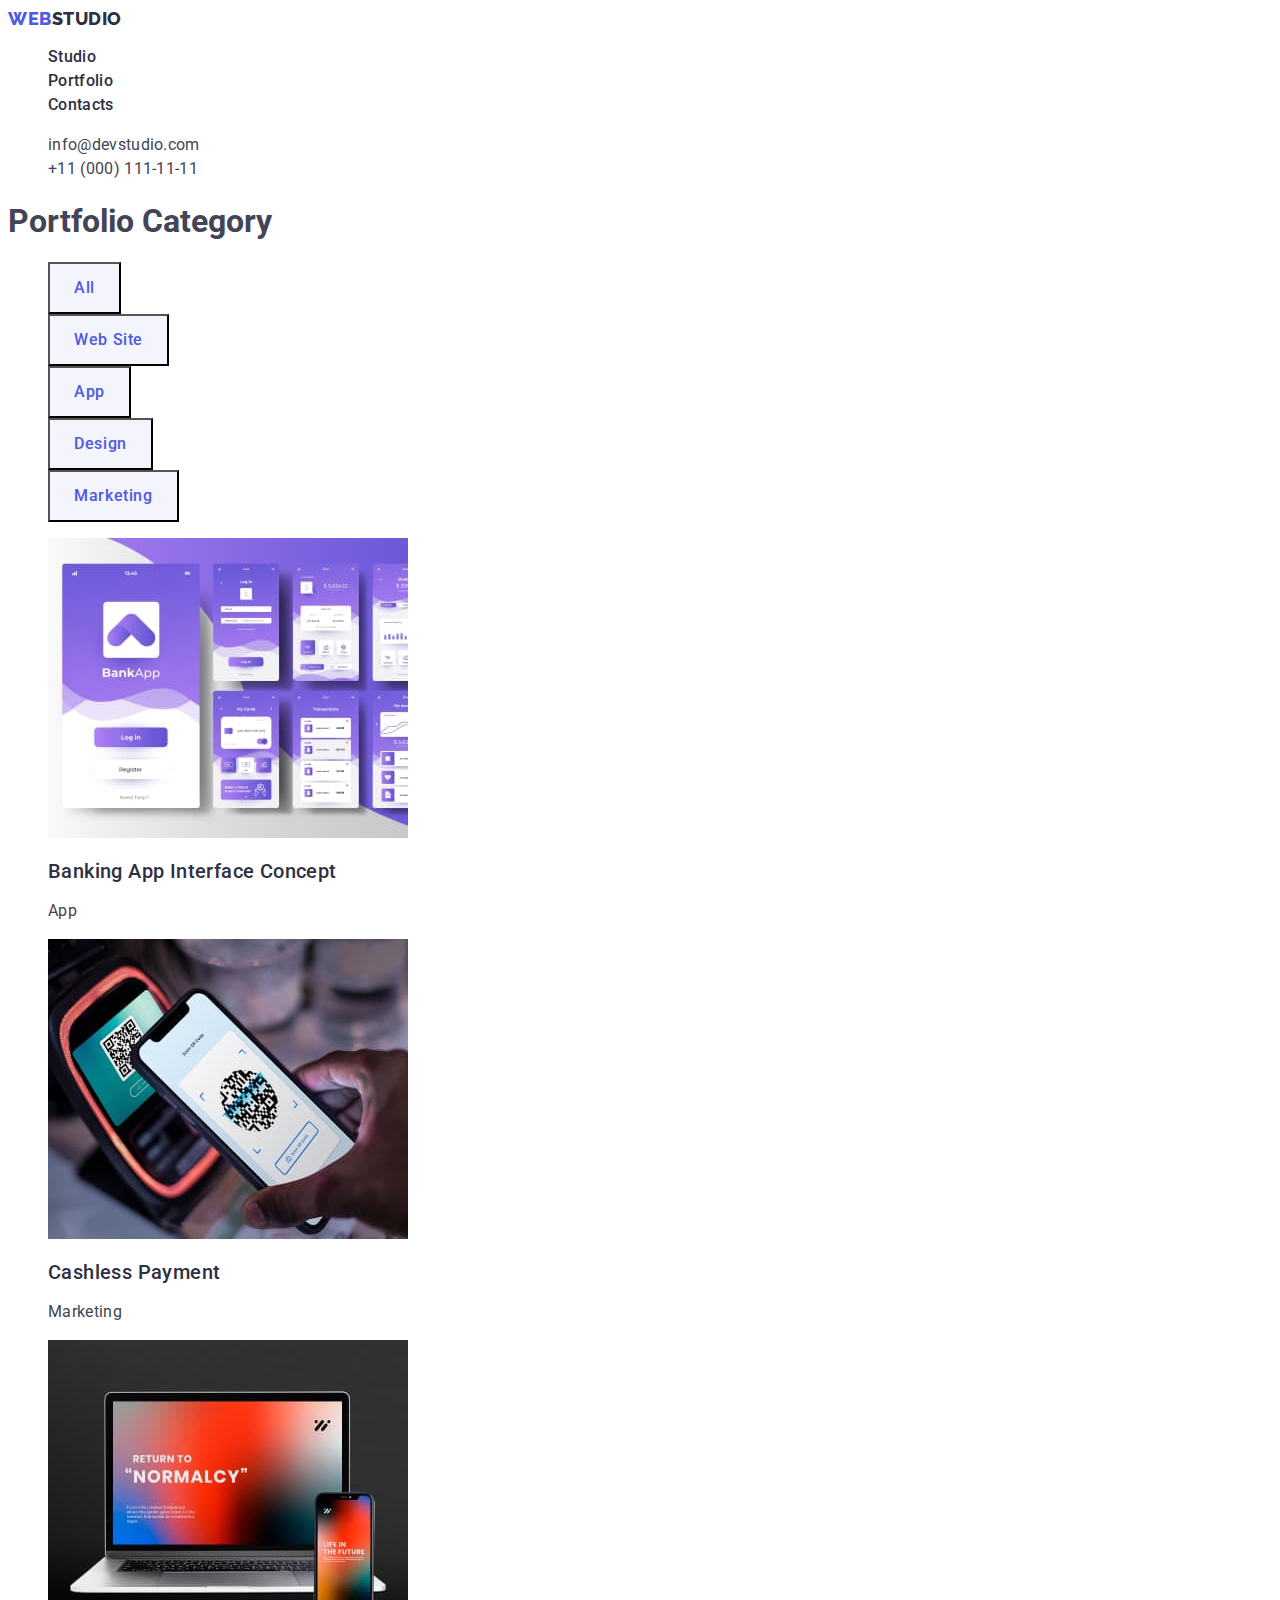
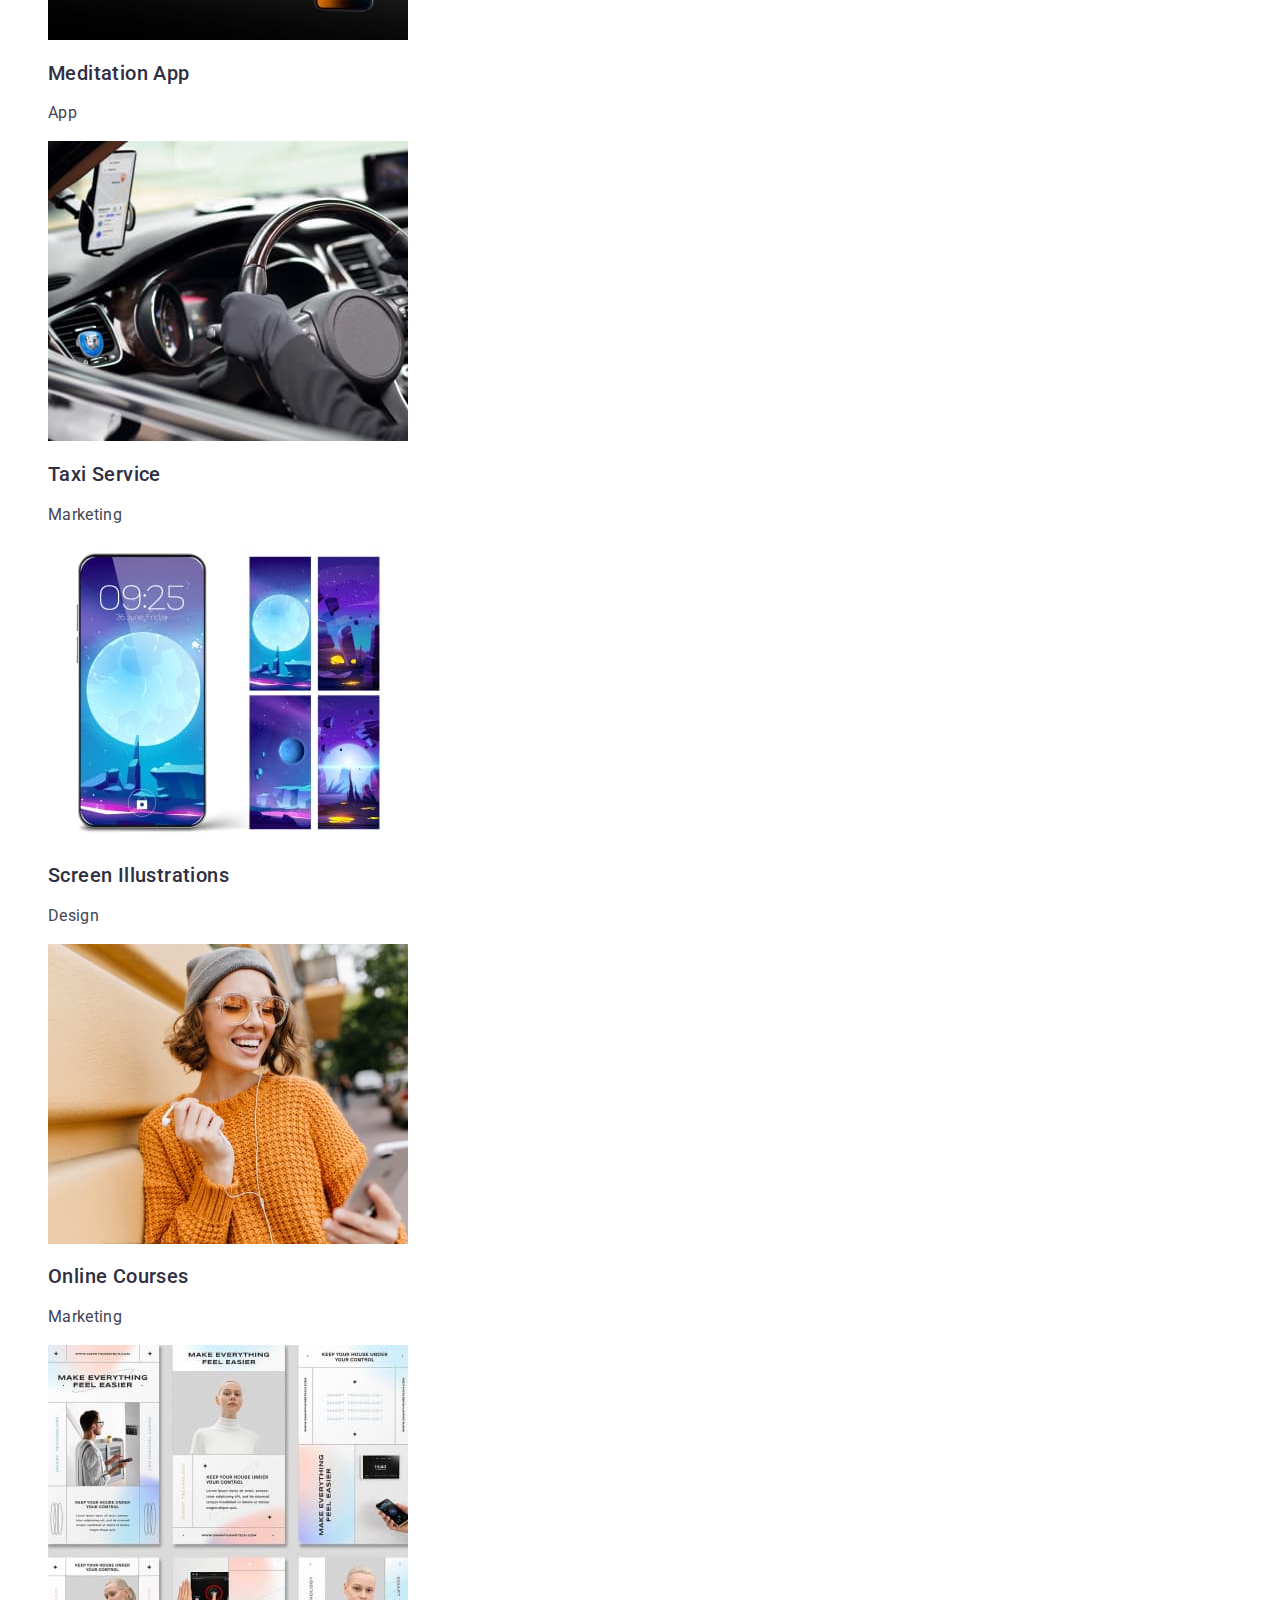
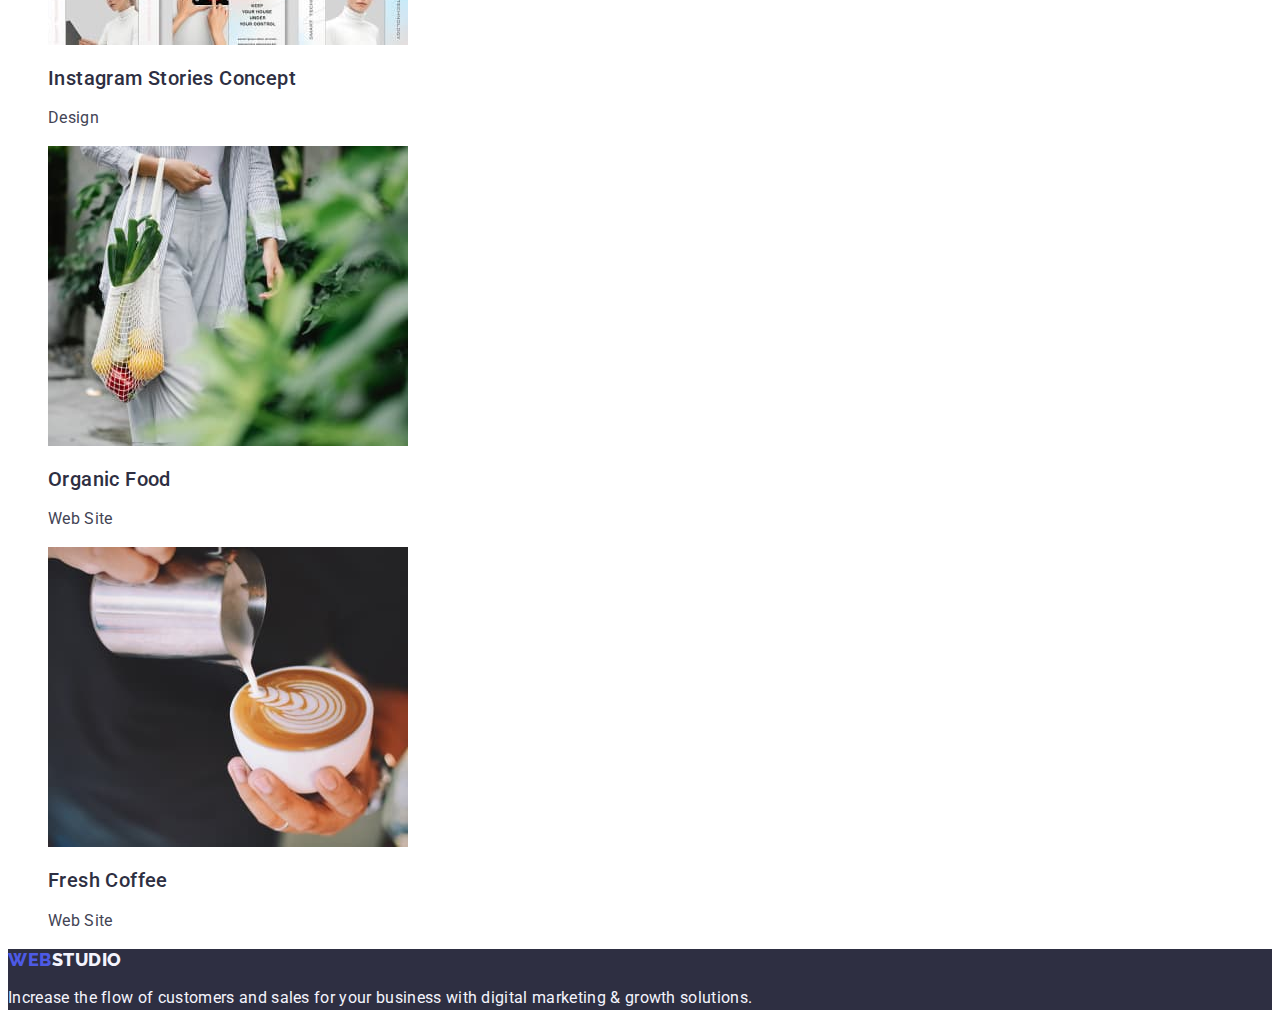
==== portfolio.html @ c45016e5 "markup3" ====
<!DOCTYPE html>
<html lang="en">
    <head>
        <meta charset="utf-8">
        <title>WebStudio</title>
        <link rel="preconnect" href="https://fonts.googleapis.com">
        <link rel="preconnect" href="https://fonts.gstatic.com" crossorigin>
        <link href="https://fonts.googleapis.com/css2?family=Roboto:wght@400;500;700;900&display=swap" rel="stylesheet">
        <link href="https://fonts.googleapis.com/css2?family=Raleway:wght@800&display=swap" rel="stylesheet">
        <link rel="stylesheet" href="./css/styles.css">
        </head>
        <body class="portfolio-bg">
            <header class="header">
                <nav class="header-navigation">
                    <a class="header-logo link" href="./index.html">Web<span class="header-logo-color link">Studio</span></a>
        
        <ul class="header-menu-list list">
            <li class="header-menu-item"><a class="header-menu-link link" href="./index.html">Studio</a></li>
            <li class="header-menu-item"><a class="header-menu-link link" href="./portfolio.html">Portfolio</a></li>
            <li class="header-menu-item"><a class="header-menu-link link" href="">Contacts</a></li>
        </ul>
        </nav>
        <address class="header-address-contact">
            <ul class="header-address-list list">
                <li class="header-address-item"><a class="header-address-link link" href="mailto:info@devstudio.com">info@devstudio.com</a></li>
                <li class="header-address-item"><a class="header-address-link link" href="tel:+110001111111">+11 (000) 111-11-11</a></li>
            </ul>
        </address>
    </header>

        <main>
            <section class="portfolio-category">
                <h1>Portfolio Category</h1>
            <ul class="portfolio-category-list list">
                <li class="portfolio-category-item"><button type="button" class="portfolio-category-btn">All</button></li>
                <li class="portfolio-category-item"><button type="button" class="portfolio-category-btn">Web Site</button></li>
                <li class="portfolio-category-item"><button type="button" class="portfolio-category-btn">App</button></li>
                <li class="portfolio-category-item"><button type="button" class="portfolio-category-btn">Design</button></li>
                <li class="portfolio-category-item"><button type="button" class="portfolio-category-btn">Marketing</button></li>
            </ul>
            </section>

            <section>
        
        <ul class="project-list list">
            <li class="project-item">
                <img class="project-img" src="./images/img-1-portfolio.jpg" width="360" height="300" alt="picture-of-banking-app-interface-concept">
                <a class="project-link link" href=""><h2 class="project-subtitle">Banking App Interface Concept</h2>
                <p class="project-text">App</p></a>
            </li>
            <li class="project-item">
                <img class="project-img" src="./images/img-2-portfolio.jpg" width="360" height="300" alt="picture-of-cashless-payment">
                <a class="project-link link" href=""><h2 class="project-subtitle">Cashless Payment</h2>
                <p class="project-text">Marketing</p></a>
            </li>
            <li class="project-item">
                <img class="project-img" src="./images/img-3-portfolio.jpg" width="360" height="300" alt="picture-of-meditation-app">
                <a class="project-link link" href=""><h2 class="project-subtitle">Meditation App</h2>
                <p class="project-text">App</p></a>
            </li>
            <li class="project-item">
                <img class="project-img" src="./images/img-4-portfolio.jpg" width="360" height="300" alt="picture-of-taxi-service">
                <a class="project-link link" href=""><h2 class="project-subtitle">Taxi Service</h2>
                <p class="project-text">Marketing</p></a>
            </li>
            <li class="project-item">
                <img class="project-img" src="./images/img-5-portfolio.jpg" width="360" height="300" alt="picture-of-screen-illustrations">
                <a class="project-link link" href=""><h2 class="project-subtitle">Screen Illustrations</h2>
                <p class="project-text">Design</p></a>
            </li>
            <li class="project-item">
                <img class="project-img" src="./images/img-6-portfolio.jpg" width="360" height="300" alt="picture-of-online-courses">
                <a class="project-link link" href=""><h2 class="project-subtitle">Online Courses</h2>
                <p class="project-text">Marketing</p></a>
            </li>
            <li class="project-item">
                <img class="project-img" src="./images/img-7-portfolio.jpg" width="360" height="300" alt="picture-of-instagram-profile">
                <a class="project-link link" href=""><h2 class="project-subtitle">Instagram Stories Concept</h2>
                <p class="project-text">Design</p></a>
            </li>
            <li class="project-item">
                <img class="project-img" src="./images/img-8-portfolio.jpg" width="360" height="300" alt="picture-of-organic-food">
                <a class="project-link link" href=""><h2 class="project-subtitle">Organic Food</h2>
                <p class="project-text">Web Site</p></a>
            </li>
            <li class="project-item">
                <img class="project-img" src="./images/img-9-portfolio.jpg" width="360" height="300" alt="picture-of-coffee">
                <a class="project-link link" href=""><h2 class="project-subtitle">Fresh Coffee</h2>
                <p class="project-text">Web Site</p></a>
            </li>
        </ul>
        </section>
        </main>
        <footer class="footer-background">
            <section class>
                <h2 hidden>Footer</h2>
                <a class="footer-logo link" href="./index.html">Web<span class="footer-logo-color link">Studio</span></a>
                <p class="footer-text">Increase the flow of customers and sales for your business with digital marketing & growth solutions.</p>
            </section>    
            </footer>
            </body>
        

</html>
---- css/styles.css ----
:root {
--main-cl: #2E2F42;
--slate-cl: #434455;
--iris-cl: #4D5AE5;
--ocean-cl: #404BBF;
--cloud-cl: #F4F4FD;
--white-cl: #FFF;
}

body {
font-family: 'Roboto', sans-serif;
background-color: var(--white-cl);
color: var(--slate-cl);
}

.link {
text-decoration: none;
}

.list {
list-style-type: none;
}

.visually-hidden {
position: absolute;
width: 1px;
height: 1px;
margin: -1px;
border: 0;
padding: 0;

white-space: nowrap;
clip-path: inset(100%);
clip: rect(0 0 0 0);
overflow: hidden;
}

/*!-----------------------HEADER-----------------------*/

.header-logo {
font-family: Raleway, sans-serif;
color: var(--iris-cl);
font-size: 18px;
font-style: normal;
font-weight: 800;
line-height: 1.16;
letter-spacing: 0.03em;
text-transform: uppercase;
line-height: 1.17;
}

.header-logo-color {
color: var(--main-cl);
}

.header-menu-link {
font-size: 16px;
font-weight: 500;
line-height: 1.50;
letter-spacing: 0.02em;
color: var(--main-cl);
}

.header-menu-link:hover, .header-menu-link:focus {
color: var(--ocean-cl);
}

.header-address-contact {
font-style: normal;
}

.header-address-link {
font-size: 16px;
line-height: 1.50;
letter-spacing: 0.02em;
color: var(--slate-cl);
}

.header-address-link:hover, .header-address-link:focus {
color: var(--ocean-cl);
}

/**-----------------------HERO-----------------------*/

.hero {
background-color: var(--main-cl);
width: 1440px;
height: 600px;
flex-shrink: 0;
}

.hero-title {
font-size: 56px;
font-weight: 700;
line-height: 1.07;
letter-spacing: 0.02em;
text-align: center;
color: var(--white-cl);
display: flex;
width: 496px;
flex-direction: column;
flex-shrink: 0;
}

.hero-btn {
font-family: Roboto, sans-serif;
font-size: 16px;
font-weight: 500;
line-height: 1.50;
letter-spacing: 0.04em;
color: var(--white-cl);
cursor: pointer;
border-radius: 4px;
background: var(--iris);
box-shadow: 0px 4px 4px 0px rgba(0, 0, 0, 0.15);
background-color: var(--iris-cl);
}

.hero-btn:hover, .hero-btn:focus {
    background-color: var(--ocean-cl);
}

/*?-----------------------ADVANTAGES-----------------------*/

.advantages-subtitle {
font-size: 20px;
font-weight: 500;
line-height: 1.20;
letter-spacing: 0.02em;
color: var(--main-cl);
}

.advantages-text {
font-size: 16px;
line-height: 1.50;
letter-spacing: 0.02em;
color: var(--slate-cl);
}

/**-----------------------DESCRIPTION-----------------------*/

.description-subtitle {
font-size: 36px;
font-weight: 700;
line-height: 1.11;
letter-spacing: 0.02em;
text-transform: capitalize;
text-align: center;
color: var(--main-cl);
}

/*!-----------------------TEAM-----------------------*/

.team {
    background-color: var(--cloud-cl);
}

.team-list {
    background-color: var(--white-cl);
}

.team-item {
    background-color: var(--white-cl);
}

.team-title {
font-size: 36px;
font-weight: 700;
line-height: 1.11;
letter-spacing: 0.02em;
text-transform: capitalize;
text-align: center;
color: var(--main-cl);
}

.team-subtitle {
font-size: 20px;
font-weight: 500;
line-height: 1.20;
letter-spacing: 0.02em;
text-align: center;
color: var(--main-cl);
}

.team-text {
font-size: 16px;
line-height: 1.50;
letter-spacing: 0.02em;
text-align: center;
color: var(--slate-cl);
}

/*?-----------------------FOOTER-----------------------*/

.footer-background {
    background-color: var(--main-cl);
}

.footer-logo {
font-family: Raleway, sans-serif;
color: var(--iris-cl);
font-size: 18px;
font-style: normal;
font-weight: 800;
line-height: 1.17;
letter-spacing: 0.03em;
text-transform: uppercase;
text-decoration: none;
}

.footer-logo-color {
    color: var(--cloud-cl);
}

.footer-text {
font-family: Roboto;
font-size: 16px;
line-height: 1.50;
letter-spacing: 0.02em;
color: var(--cloud-cl);
}

/**-----------------------PORTFOLIO-CATEGORY-----------------------*/

.portfolio-bg {
color: var(--slate-cl);
}

.portfolio-category-list {
list-style: none;
}

.portfolio-category-btn {
font-family: Roboto, sans-serif;
font-size: 16px;
font-weight: 500;
line-height: 1.50;
letter-spacing: 0.04em;
color: var(--iris-cl);
cursor: pointer;
display: flex;
padding: 12px 24px;
align-items: flex-start;
background-color: var(--cloud-cl);
}

.portfolio-category-btn:hover, .portfolio-category-btn:focus {
color: var(--white-cl);
display: flex;
padding: 12px 24px;
align-items: flex-start;
border-radius: 4px;
background-color: var(--ocean-cl);
}

/*!-----------------------PROJECT-----------------------*/

.project-subtitle {
font-size: 20px;
font-weight: 500;
line-height: 1.20;
letter-spacing: 0.02em;
color: var(--main-cl);

}
.project-text {
font-size: 16px;
line-height: 1.50;
letter-spacing: 0.02em;
color: var(--slate-cl);
}
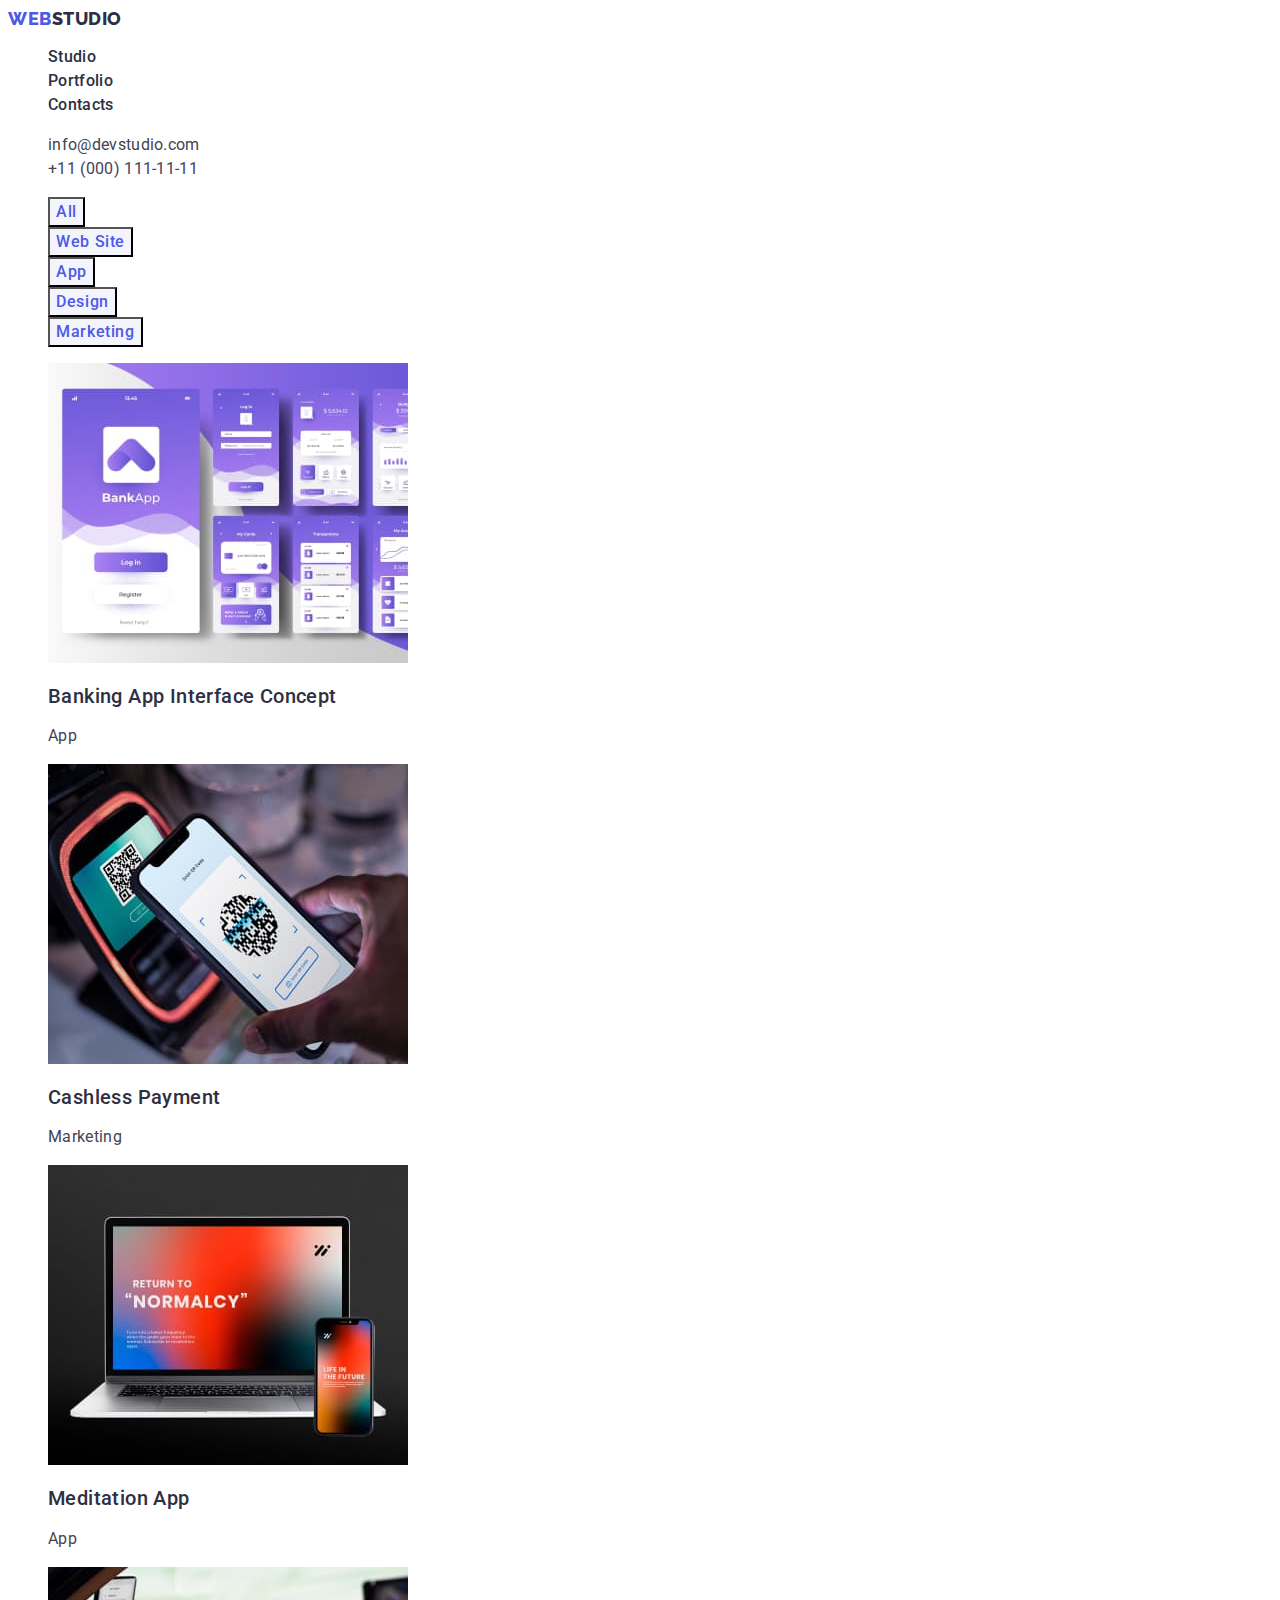
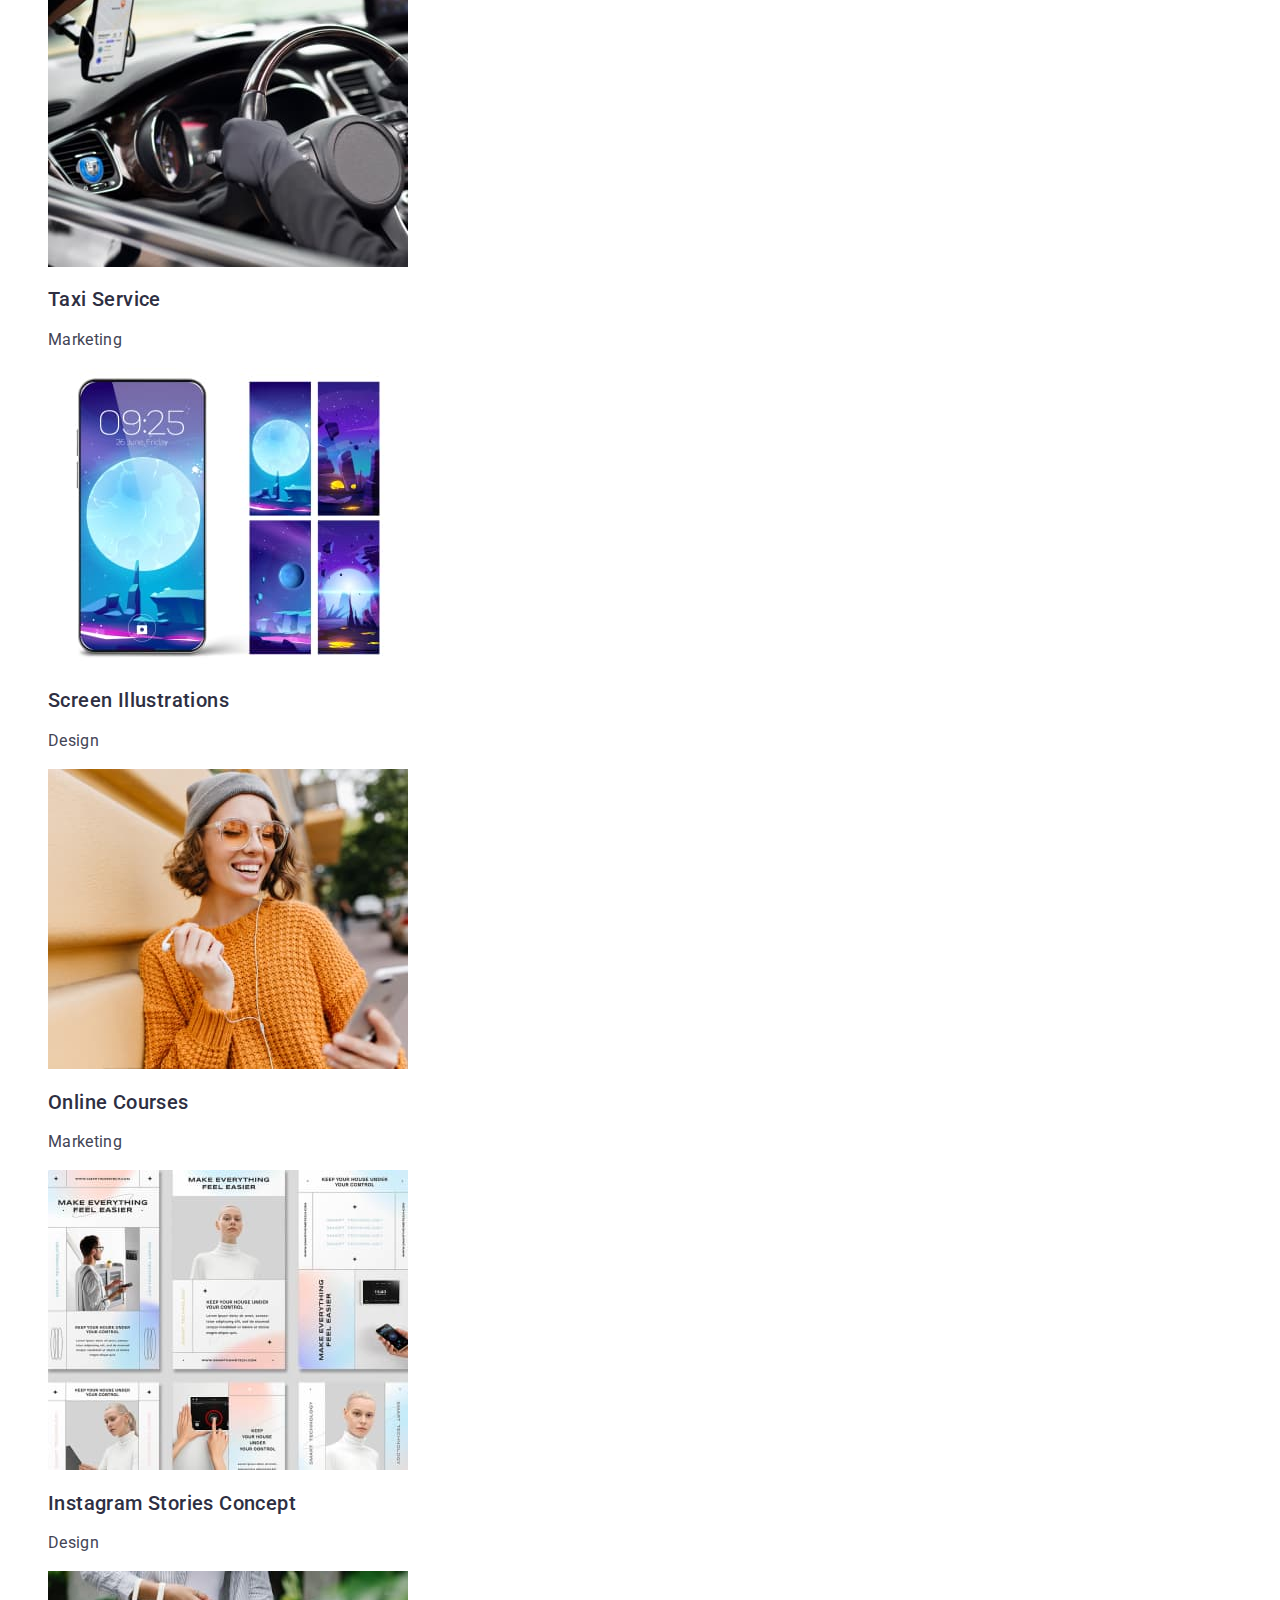
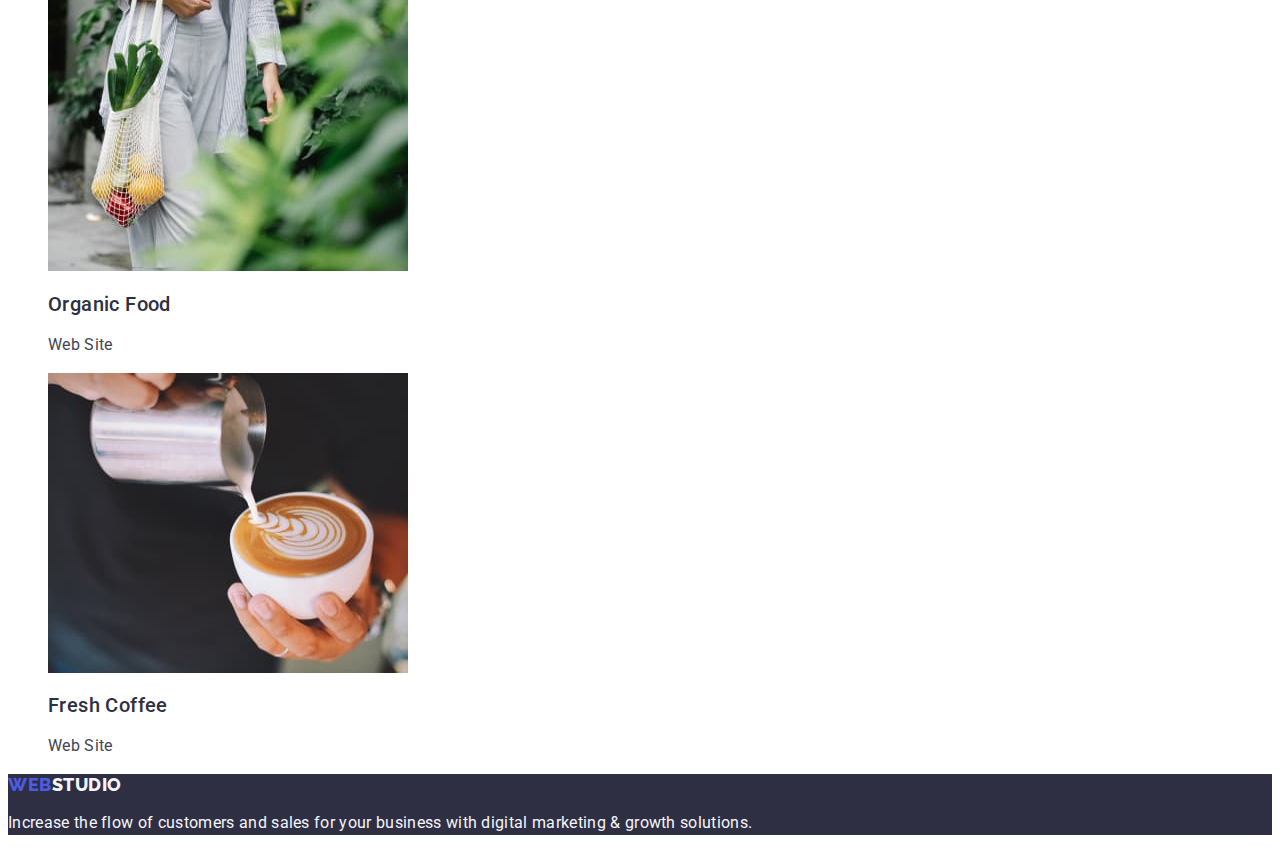
==== commit 648cdc35: "markup7" ====
--- a/portfolio.html
+++ b/portfolio.html
@@ -30,7 +30,7 @@
 
         <main>
             <section class="portfolio-category">
-                <h1>Portfolio Category</h1>
+                <h1 hidden>Portfolio Category</h1>
             <ul class="portfolio-category-list list">
                 <li class="portfolio-category-item"><button type="button" class="portfolio-category-btn">All</button></li>
                 <li class="portfolio-category-item"><button type="button" class="portfolio-category-btn">Web Site</button></li>
@@ -38,66 +38,28 @@
                 <li class="portfolio-category-item"><button type="button" class="portfolio-category-btn">Design</button></li>
                 <li class="portfolio-category-item"><button type="button" class="portfolio-category-btn">Marketing</button></li>
             </ul>
-            </section>
+            
+            <ul class="tabs-list list">
+                <li class="tabs-item"><a class="tabs-link link" href=""><img class="tabs-img" src="./images/img-1-portfolio.jpg" width="360" height="300" alt="picture-of-banking-app-interface"/> <h2 class="tabs-title">Banking App Interface Concept</h2><p class="tabs-text">App</p></a></li>
+                <li class="tabs-item"><a class="tabs-link link" href=""><img class="tabs-img" src="./images/img-2-portfolio.jpg" width="360" height="300" alt="picture-of-cashless-payment"/><h2 class="tabs-title">Cashless Payment</h2><p class="tabs-text">Marketing</p></a></li>
+                <li class="tabs-item"><a class="tabs-link link" href=""><img class="tabs-img" src="./images/img-3-portfolio.jpg" width="360" height="300" alt="picture-of-meditation-app"/><h2 class="tabs-title">Meditation App</h2><p class="tabs-text">App</p></a></li>
+                <li class="tabs-item"><a class="tabs-link link" href=""><img class="tabs-img" src="./images/img-4-portfolio.jpg" width="360" height="300" alt="picture-of-taxi-service"/> <h2 class="tabs-title">Taxi Service</h2><p class="tabs-text">Marketing</p></a></li>
+                <li class="tabs-item"><a class="tabs-link link" href=""><img class="tabs-img" src="./images/img-5-portfolio.jpg" width="360" height="300" alt="picture-of-screen-illustration"/><h2 class="tabs-title">Screen Illustrations</h2><p class="tabs-text">Design</p></a></li>
+                <li class="tabs-item"><a class="tabs-link link" href=""><img class="tabs-img" src="./images/img-6-portfolio.jpg" width="360" height="300" alt="picture-of-online-courses"/><h2 class="tabs-title">Online Courses</h2><p class="tabs-text">Marketing</p></a></li>
+                <li class="tabs-item"><a class="tabs-link link" href=""><img class="tabs-img" src="./images/img-7-portfolio.jpg" width="360" height="300" alt="picture-of-instagram-stories-concept"/><h2 class="tabs-title">Instagram Stories Concept</h2><p class="tabs-text">Design</p></a></li>
+                <li class="tabs-item"><a class="tabs-link link" href=""><img class="tabs-img" src="./images/img-8-portfolio.jpg" width="360" height="300" alt="picture-of-organic-food"/><h2 class="tabs-title">Organic Food</h2><p class="tabs-text">Web Site</p></a></li>
+                <li class="tabs-item"><a class="tabs-link link" href=""><img class="tabs-img" src="./images/img-9-portfolio.jpg" width="360" height="300" alt="picture-of-fresh-coffee"/><h2 class="tabs-title">Fresh Coffee</h2><p class="tabs-text">Web Site</p></a></li>
+            </ul>
+</section>
+</main>
 
-            <section>
-        
-        <ul class="project-list list">
-            <li class="project-item">
-                <img class="project-img" src="./images/img-1-portfolio.jpg" width="360" height="300" alt="picture-of-banking-app-interface-concept">
-                <a class="project-link link" href=""><h2 class="project-subtitle">Banking App Interface Concept</h2>
-                <p class="project-text">App</p></a>
-            </li>
-            <li class="project-item">
-                <img class="project-img" src="./images/img-2-portfolio.jpg" width="360" height="300" alt="picture-of-cashless-payment">
-                <a class="project-link link" href=""><h2 class="project-subtitle">Cashless Payment</h2>
-                <p class="project-text">Marketing</p></a>
-            </li>
-            <li class="project-item">
-                <img class="project-img" src="./images/img-3-portfolio.jpg" width="360" height="300" alt="picture-of-meditation-app">
-                <a class="project-link link" href=""><h2 class="project-subtitle">Meditation App</h2>
-                <p class="project-text">App</p></a>
-            </li>
-            <li class="project-item">
-                <img class="project-img" src="./images/img-4-portfolio.jpg" width="360" height="300" alt="picture-of-taxi-service">
-                <a class="project-link link" href=""><h2 class="project-subtitle">Taxi Service</h2>
-                <p class="project-text">Marketing</p></a>
-            </li>
-            <li class="project-item">
-                <img class="project-img" src="./images/img-5-portfolio.jpg" width="360" height="300" alt="picture-of-screen-illustrations">
-                <a class="project-link link" href=""><h2 class="project-subtitle">Screen Illustrations</h2>
-                <p class="project-text">Design</p></a>
-            </li>
-            <li class="project-item">
-                <img class="project-img" src="./images/img-6-portfolio.jpg" width="360" height="300" alt="picture-of-online-courses">
-                <a class="project-link link" href=""><h2 class="project-subtitle">Online Courses</h2>
-                <p class="project-text">Marketing</p></a>
-            </li>
-            <li class="project-item">
-                <img class="project-img" src="./images/img-7-portfolio.jpg" width="360" height="300" alt="picture-of-instagram-profile">
-                <a class="project-link link" href=""><h2 class="project-subtitle">Instagram Stories Concept</h2>
-                <p class="project-text">Design</p></a>
-            </li>
-            <li class="project-item">
-                <img class="project-img" src="./images/img-8-portfolio.jpg" width="360" height="300" alt="picture-of-organic-food">
-                <a class="project-link link" href=""><h2 class="project-subtitle">Organic Food</h2>
-                <p class="project-text">Web Site</p></a>
-            </li>
-            <li class="project-item">
-                <img class="project-img" src="./images/img-9-portfolio.jpg" width="360" height="300" alt="picture-of-coffee">
-                <a class="project-link link" href=""><h2 class="project-subtitle">Fresh Coffee</h2>
-                <p class="project-text">Web Site</p></a>
-            </li>
-        </ul>
-        </section>
-        </main>
-        <footer class="footer-background">
-            <section class>
-                <h2 hidden>Footer</h2>
-                <a class="footer-logo link" href="./index.html">Web<span class="footer-logo-color link">Studio</span></a>
-                <p class="footer-text">Increase the flow of customers and sales for your business with digital marketing & growth solutions.</p>
-            </section>    
-            </footer>
+<footer class="footer-background">
+    <section class="footer-items">
+        <h2 hidden>Footer</h2>
+        <a class="footer-logo link" href="./index.html">Web<span class="footer-logo-color link">Studio</span></a>
+        <p class="footer-text">Increase the flow of customers and sales for your business with digital marketing & growth solutions.</p>
+    </section>    
+    </footer>
             </body>
         
 
--- a/css/styles.css
+++ b/css/styles.css
@@ -19,20 +19,6 @@
 
 .list {
 list-style-type: none;
-}
-
-.visually-hidden {
-position: absolute;
-width: 1px;
-height: 1px;
-margin: -1px;
-border: 0;
-padding: 0;
-
-white-space: nowrap;
-clip-path: inset(100%);
-clip: rect(0 0 0 0);
-overflow: hidden;
 }
 
 /*!-----------------------HEADER-----------------------*/
@@ -200,7 +186,6 @@
 font-family: Raleway, sans-serif;
 color: var(--iris-cl);
 font-size: 18px;
-font-style: normal;
 font-weight: 800;
 line-height: 1.17;
 letter-spacing: 0.03em;
@@ -209,7 +194,14 @@
 }
 
 .footer-logo-color {
-    color: var(--cloud-cl);
+font-family: Raleway, sans-serif;
+color: var(--cloud-cl);
+font-size: 18px;
+font-weight: 800;
+line-height: 1.17;
+letter-spacing: 0.03em;
+text-transform: uppercase;
+text-decoration: none;
 }
 
 .footer-text {
@@ -238,34 +230,42 @@
 letter-spacing: 0.04em;
 color: var(--iris-cl);
 cursor: pointer;
-display: flex;
-padding: 12px 24px;
-align-items: flex-start;
 background-color: var(--cloud-cl);
 }
 
 .portfolio-category-btn:hover, .portfolio-category-btn:focus {
 color: var(--white-cl);
-display: flex;
-padding: 12px 24px;
-align-items: flex-start;
-border-radius: 4px;
 background-color: var(--ocean-cl);
 }
 
-/*!-----------------------PROJECT-----------------------*/
-
-.project-subtitle {
+/*?-----------------------TABS-----------------------*/
+
+.tabs-list {
+list-style: none;
+}
+
+.tabs-link {
+text-decoration: none;
+}
+
+.tabs-img {
+width: 360px;
+height: 300px;
+flex-shrink: 0;
+}
+
+.tabs-title {
 font-size: 20px;
 font-weight: 500;
-line-height: 1.20;
-letter-spacing: 0.02em;
-color: var(--main-cl);
-
-}
-.project-text {
-font-size: 16px;
-line-height: 1.50;
-letter-spacing: 0.02em;
+line-height: 1.2;
+letter-spacing: 0.02em;
+color: var(--main-cl);
+}
+
+.tabs-text {
+font-size: 16px;
+font-weight: 400;
+line-height: 24px;
+letter-spacing: 0.32px;
 color: var(--slate-cl);
 }